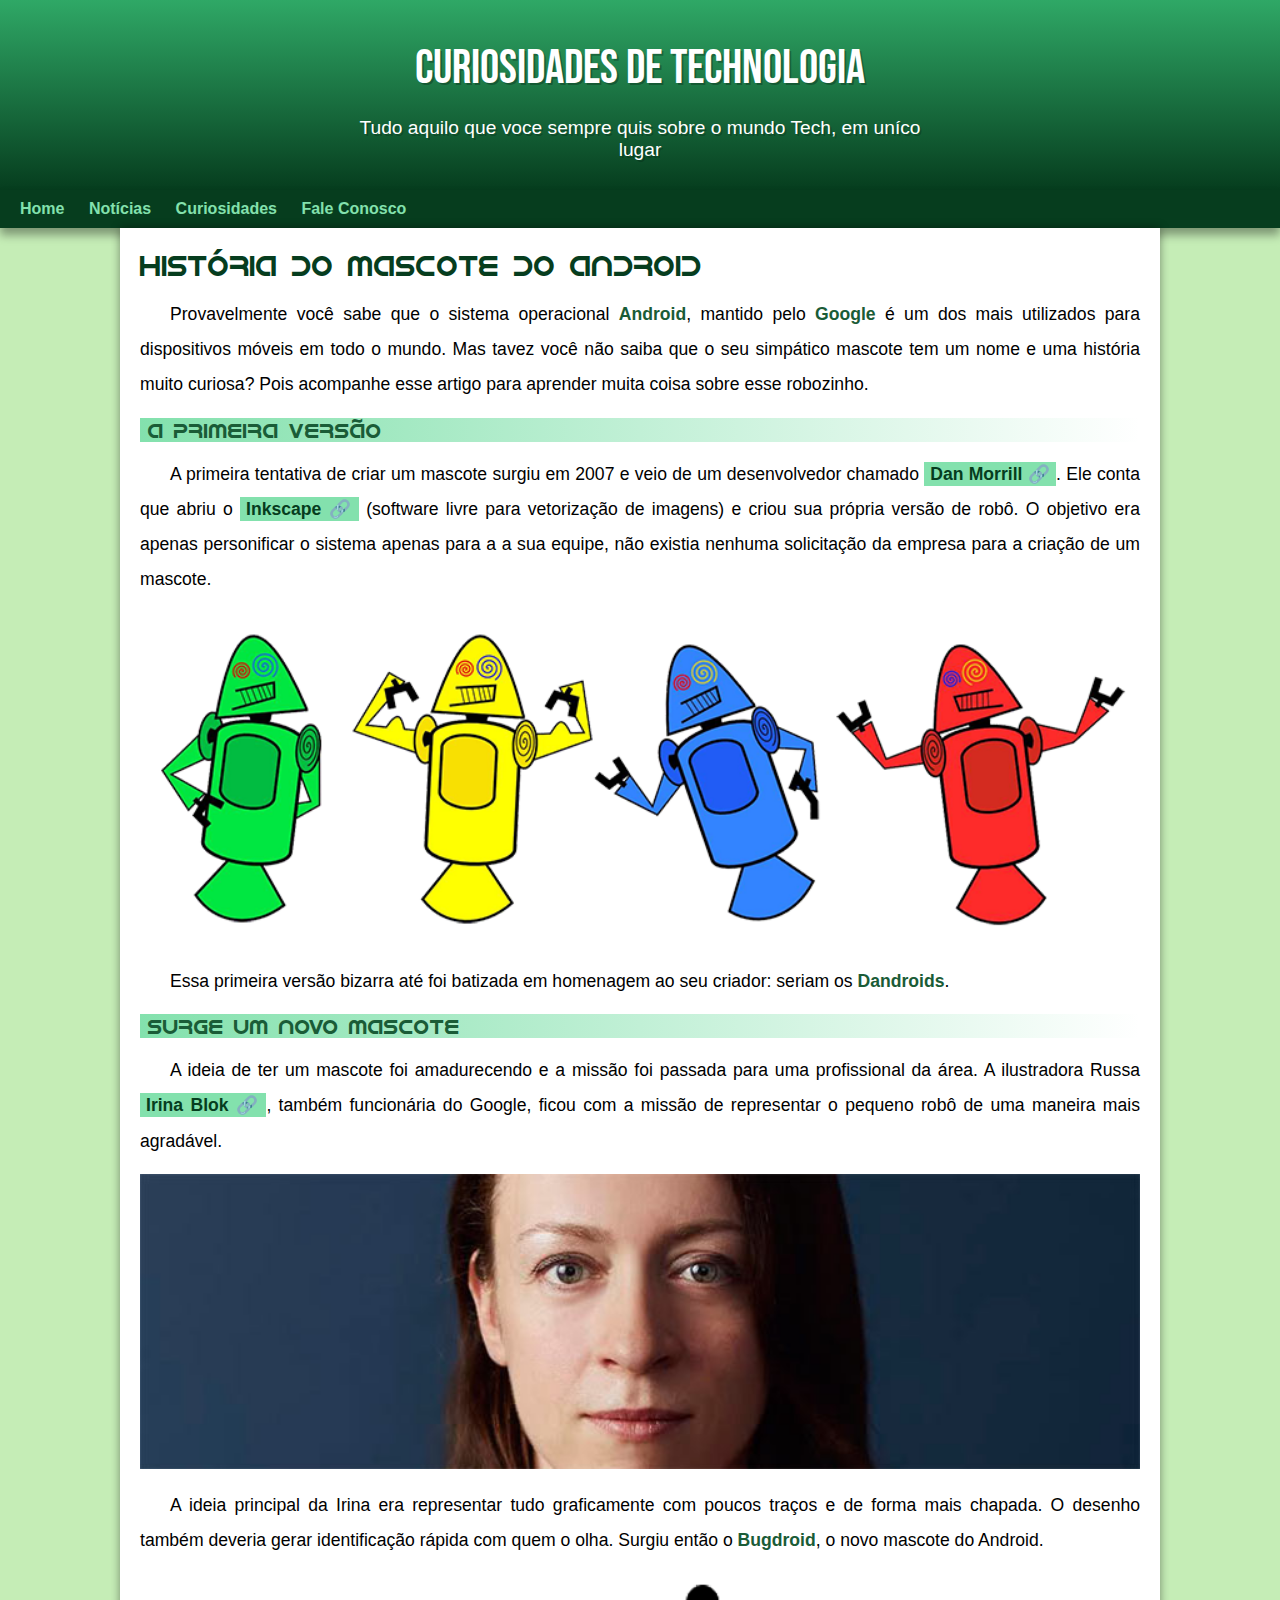
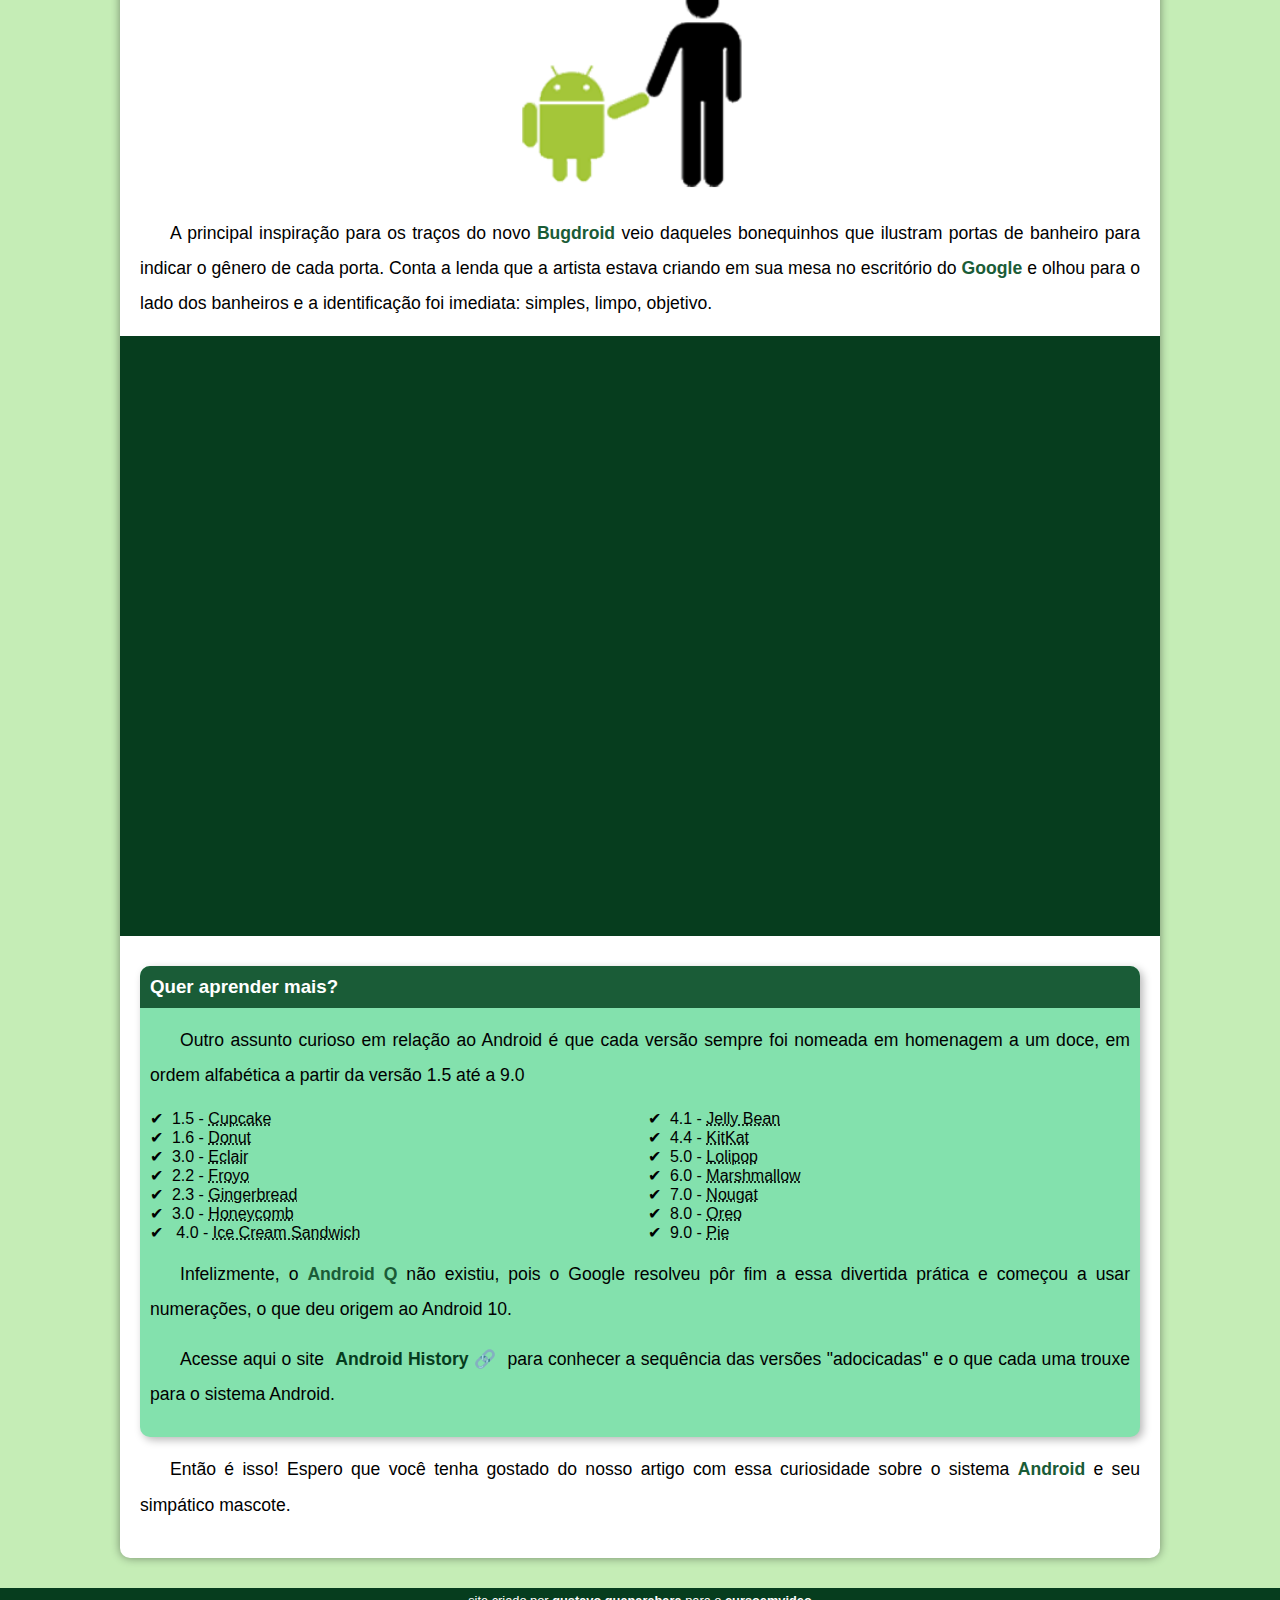
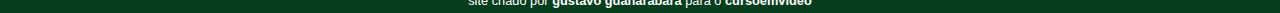
==== index.html @ 9127a4c0 "Mudei o nome do arquivo" ====
<!DOCTYPE html>
<html lang="pt-br">
  <head>
    <meta charset="UTF-8" />
    <meta name="viewport" content="width=device-width, initial-scale=1.0" />
    <title>Como surgiu o mascote do Android</title>
    <link rel="stylesheet" href="style.css" />
    <link
      rel="shortcut icon"
      href="./imagens/imagens/favicon.ico"
      type="image/x-icon"
    />
  </head>
  <body>
    <header>
      <h1>Curiosidades de technologia</h1>
      <p>Tudo aquilo que voce sempre quis sobre o mundo Tech, em uníco lugar</p>
    </header>
    <nav>
      <a href="#">Home</a>
      <a href="#">Notícias</a>
      <a href="#">Curiosidades</a>
      <a href="#">Fale Conosco</a>
    </nav>
    <main>
      <article>
        <h1>História do Mascote do Android</h1>
        <p>
          Provavelmente você sabe que o sistema operacional
          <strong>Android</strong>, mantido pelo <strong>Google</strong> é um
          dos mais utilizados para dispositivos móveis em todo o mundo. Mas
          tavez você não saiba que o seu simpático mascote tem um nome e uma
          história muito curiosa? Pois acompanhe esse artigo para aprender muita
          coisa sobre esse robozinho.
        </p>
        <h2>A primeira versão</h2>
        <p>
          A primeira tentativa de criar um mascote surgiu em 2007 e veio de um
          desenvolvedor chamado
          <a
            href="https://androidcommunity.com/dan-morrill-shows-us-the-android-mascot-that-almost-was-20130103/"
            target="_blank"
            >Dan Morrill 🔗</a
          >. Ele conta que abriu o
          <a href="https://inkscape.org/pt-br/" target="_blank">Inkscape 🔗</a>
          (software livre para vetorização de imagens) e criou sua própria
          versão de robô. O objetivo era apenas personificar o sistema apenas
          para a a sua equipe, não existia nenhuma solicitação da empresa para a
          criação de um mascote.
        </p>
        <picture>
          <source
            media="(max-width: 670px)"
            srcset="./imagens/imagens/dan-droids-pq.png"
          />
          <img
            src="./imagens/imagens/dan-droids.png"
            alt="Primeiro mascote do android"
          />
        </picture>
        <p>
          Essa primeira versão bizarra até foi batizada em homenagem ao seu
          criador: seriam os <strong>Dandroids</strong>.
        </p>
        <h2>Surge um novo mascote</h2>
        <p>
          A ideia de ter um mascote foi amadurecendo e a missão foi passada para
          uma profissional da área. A ilustradora Russa
          <a href="https://www.irinablok.com/" target="_blank">Irina Blok 🔗</a
          >, também funcionária do Google, ficou com a missão de representar o
          pequeno robô de uma maneira mais agradável.
        </p>
        <picture>
          <source
            media="(max-width: 670px)"
            srcset="./imagens/imagens/irina-blok-pq.jpg"
          />
          <img
            src="./imagens/imagens/irina-blok.jpg"
            alt="Criadora do Bugdroid"
          />
        </picture>
        <p>
          A ideia principal da Irina era representar tudo graficamente com
          poucos traços e de forma mais chapada. O desenho também deveria gerar
          identificação rápida com quem o olha. Surgiu então o
          <strong>Bugdroid</strong>, o novo mascote do Android.
        </p>
        <img
          src="./imagens/imagens/bugdroid.png"
          alt="Bugdroid"
          class="pequena"
        />
        <p>
          A principal inspiração para os traços do novo
          <strong>Bugdroid</strong> veio daqueles bonequinhos que ilustram
          portas de banheiro para indicar o gênero de cada porta. Conta a lenda
          que a artista estava criando em sua mesa no escritório do
          <strong>Google</strong> e olhou para o lado dos banheiros e a
          identificação foi imediata: simples, limpo, objetivo.
        </p>

        <div class="video">
          <iframe
            width="560"
            height="315"
            src="https://www.youtube.com/embed/l2UDgpLz20M?si=jNzn6TXwUDtJBkVE"
            title="YouTube video player"
            frameborder="0"
            allow="accelerometer; autoplay; clipboard-write; encrypted-media; gyroscope; picture-in-picture; web-share"
            referrerpolicy="strict-origin-when-cross-origin"
            allowfullscreen
          ></iframe>
        </div>

        <aside>
          <h3>Quer aprender mais?</h3>
          <p>
            Outro assunto curioso em relação ao Android é que cada versão sempre
            foi nomeada em homenagem a um doce, em ordem alfabética a partir da
            versão 1.5 até a 9.0
          </p>
          <ul>
            <li>1.5 - <abbr title="Bolo de copo">Cupcake</abbr></li>
            <li>1.6 - <abbr title="Rosquinha">Donut</abbr></li>
            <li>3.0 - <abbr title="Bomba de chocolate etc">Eclair</abbr></li>
            <li>2.2 - <abbr title="Iogurte congelado">Froyo</abbr></li>
            <li>2.3 - <abbr title="Biscoito de gengibre">Gingerbread</abbr></li>
            <li>3.0 - <abbr title="Favo de mel">Honeycomb</abbr></li>
            <li>
              4.0 - <abbr title="Sanduíche de Sorvete">Ice Cream Sandwich</abbr>
            </li>
            <li>4.1 - <abbr title="Jujuba">Jelly Bean</abbr></li>
            <li>4.4 - <abbr title="KitKat">KitKat</abbr></li>
            <li>5.0 - <abbr title="Pirulito">Lolipop</abbr></li>
            <li>6.0 - <abbr title="Marshmallow">Marshmallow</abbr></li>
            <li>7.0 - <abbr title="Torrone">Nougat</abbr></li>
            <li>8.0 - <abbr title="Oreo">Oreo</abbr></li>
            <li>9.0 - <abbr title="Torta">Pie</abbr></li>
          </ul>
          <p>
            Infelizmente, o <strong>Android Q</strong> não existiu, pois o
            Google resolveu pôr fim a essa divertida prática e começou a usar
            numerações, o que deu origem ao Android 10.
          </p>
          <p>
            Acesse aqui o site
            <a
              href="https://www.android.com/intl/pt-BR_br/history/"
              target="_blank"
              >Android History 🔗</a
            >
            para conhecer a sequência das versões "adocicadas" e o que cada uma
            trouxe para o sistema Android.
          </p>
        </aside>

        <p>
          Então é isso! Espero que você tenha gostado do nosso artigo com essa
          curiosidade sobre o sistema <strong>Android</strong> e seu simpático
          mascote.
        </p>
      </article>
    </main>
    <footer>
      <p>
        site criado por
        <a href="https://github.com/gustavoguanabara" target="_blank"
          >gustavo guanarabara</a
        >
        para o
        <a href="https://www.cursoemvideo.com/" target="_blank">cursoemvideo</a>
      </p>
    </footer>
    <script src="script.js"></script>
  </body>
</html>
---- style.css ----
@charset "UTF-8";

@import url("https://fonts.googleapis.com/css2?family=Bebas+Neue&display=swap");

@font-face {
  font-family: "Android";
  src: url("./imagens/fontes/idroid.otf") format("opentype");
  font-weight: normal;
}
:root {
  --cor0: #c5edb6;
  --cor1: #83e1ad;
  --cor2: #3ddc84;
  --cor3: #2fa866;
  --cor4: #1a5c37;
  --cor5: #063d1e;

  --fonte-android: "Android", cursive;
  --fonte-padrao: Arial, Verdana, Helvetica, sans-serif;
  --fonte-destaque: "Bebas Neue", cursive;
}

* {
  margin: 0px;
  padding: 0px;
}

body {
  background-color: var(--cor0);
  font-family: var(--fonte-padrao);
}

header {
  background-image: linear-gradient(to bottom, var(--cor3), var(--cor5));
  min-height: 150px;
  text-align: center;
  padding-top: 40px;
}

header > h1 {
  color: white;
  font-family: var(--fonte-destaque);
  font-size: 3em;
  margin-bottom: 20px;
  text-shadow: 2px 2px 0px rgba(0, 0, 0, 0.267);
  font-weight: normal;
}

header > p {
  color: white;
  font-family: var(--fonte-padrao);
  font-size: 1.2em;
  max-width: 600px;
  padding-right: 10px;
  padding-left: 10px;
  margin: auto;
  margin-bottom: 30px;
  text-shadow: 2px 2px 0px rgba(0, 0, 0, 0.192);
}

nav {
  background-color: var(--cor5);
  padding: 10px;
  box-shadow: 0px 7px 9px rgba(0, 0, 0, 0.363);
}

nav > a {
  color: var(--cor1);
  padding: 10px;
  border-radius: 5px;
  text-decoration: none;
  font-weight: bold;
  transition-duration: 1s;
}

nav > a:hover {
  background-color: var(--cor3);
  color: var(--cor5);
}

main {
  background-color: white;
  margin: auto;
  margin-bottom: 30px;
  padding: 20px;
  min-width: 300px;
  max-width: 1000px;
  border-bottom-left-radius: 10px;
  border-bottom-right-radius: 10px;
  box-shadow: 0px 0px 10px rgba(0, 0, 0, 0.418);
}

main h1 {
  color: var(--cor5);
  font-family: var(--fonte-android);
  font-weight: normal;
  font-size: 1.8em;
}

main h2 {
  font-family: var(--fonte-android);
  color: var(--cor4);
  font-size: 1.3em;
  font-weight: normal;
  background-image: linear-gradient(to right, var(--cor1), transparent);
  text-indent: 8px;
}

main p {
  margin: 15px 0px;
  text-align: justify;
  text-indent: 30px;
  font-size: 1.1em;
  line-height: 2em;
}

main strong {
  color: var(--cor4);
  font-weight: bolder;
}

main a {
  text-decoration: none;
  font-weight: bold;
  color: var(--cor5);
  background-color: var(--cor1);
  padding: 2px 6px;
}

main a:hover {
  text-decoration: underline;
  color: var(--cor4);
}

main img {
  width: 100%;
}

main img.pequena {
  max-width: 350px;
  display: block;
  margin: auto;
}

div.video {
  background-color: var(--cor5);
  margin: 0px -20px 30px -20px;
  padding: 20px;
  padding-bottom: 58%;
  position: relative;
}

div.video > iframe {
  position: absolute;
  top: 5%;
  left: 5%;
  width: 90%;
  height: 90%;
}

aside {
  background-color: var(--cor1);
  padding: 10px;
  border-radius: 10px;
  box-shadow: 3px 3px 8px rgba(0, 0, 0, 0.281);
}

aside > h3 {
  background-color: var(--cor4);
  color: white;
  padding: 10px;
  margin: -10px -10px 0px -10px;
  border-radius: 10px 10px 0px 0px;
}

aside > ul {
  list-style-type: "\2714\00A0\00A0";
  list-style-position: inside;
  columns: 2;
}

footer {
  color: white;
  background-color: var(--cor5);
  text-align: center;
  font-size: 0.8em;
  padding: 5px;
}

footer a {
  color: white;
  font-weight: bolder;
  text-decoration: none;
}

footer a:hover {
  text-decoration: underline;
  color: var(--cor1);
}
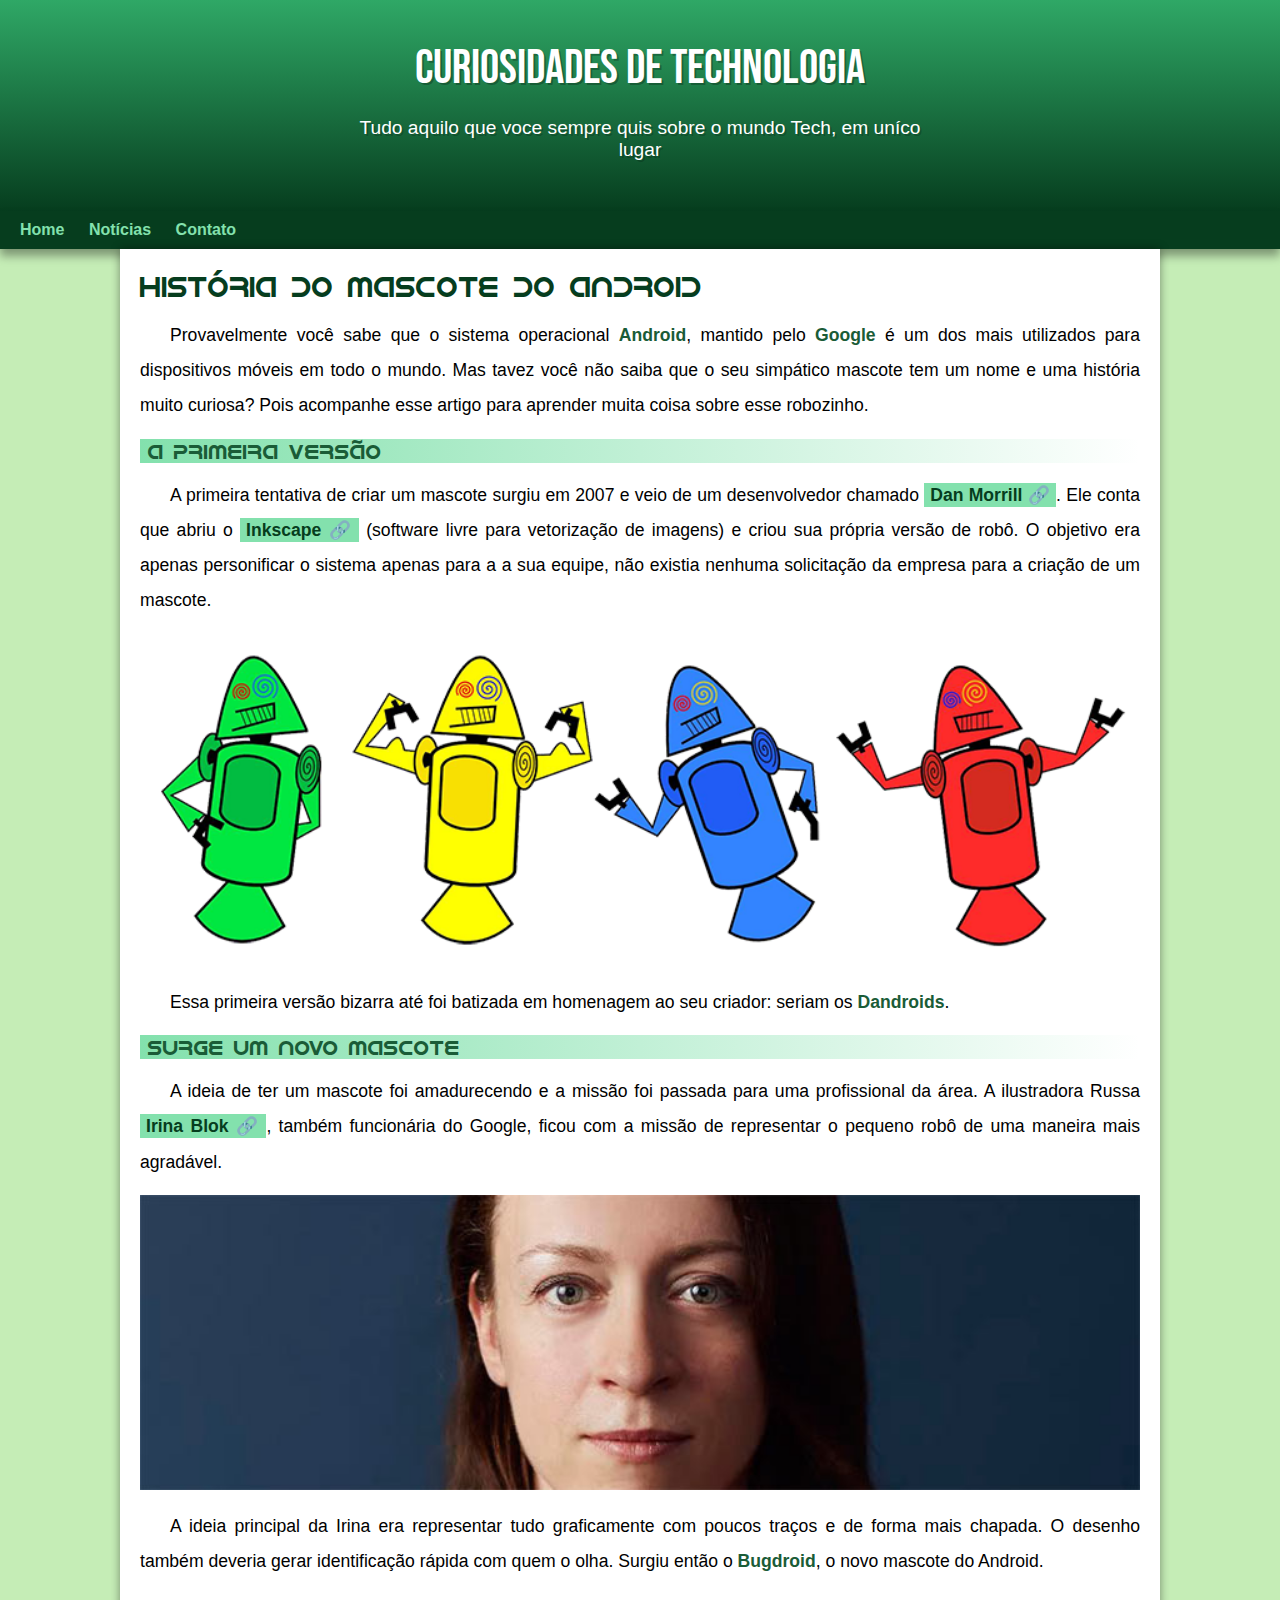
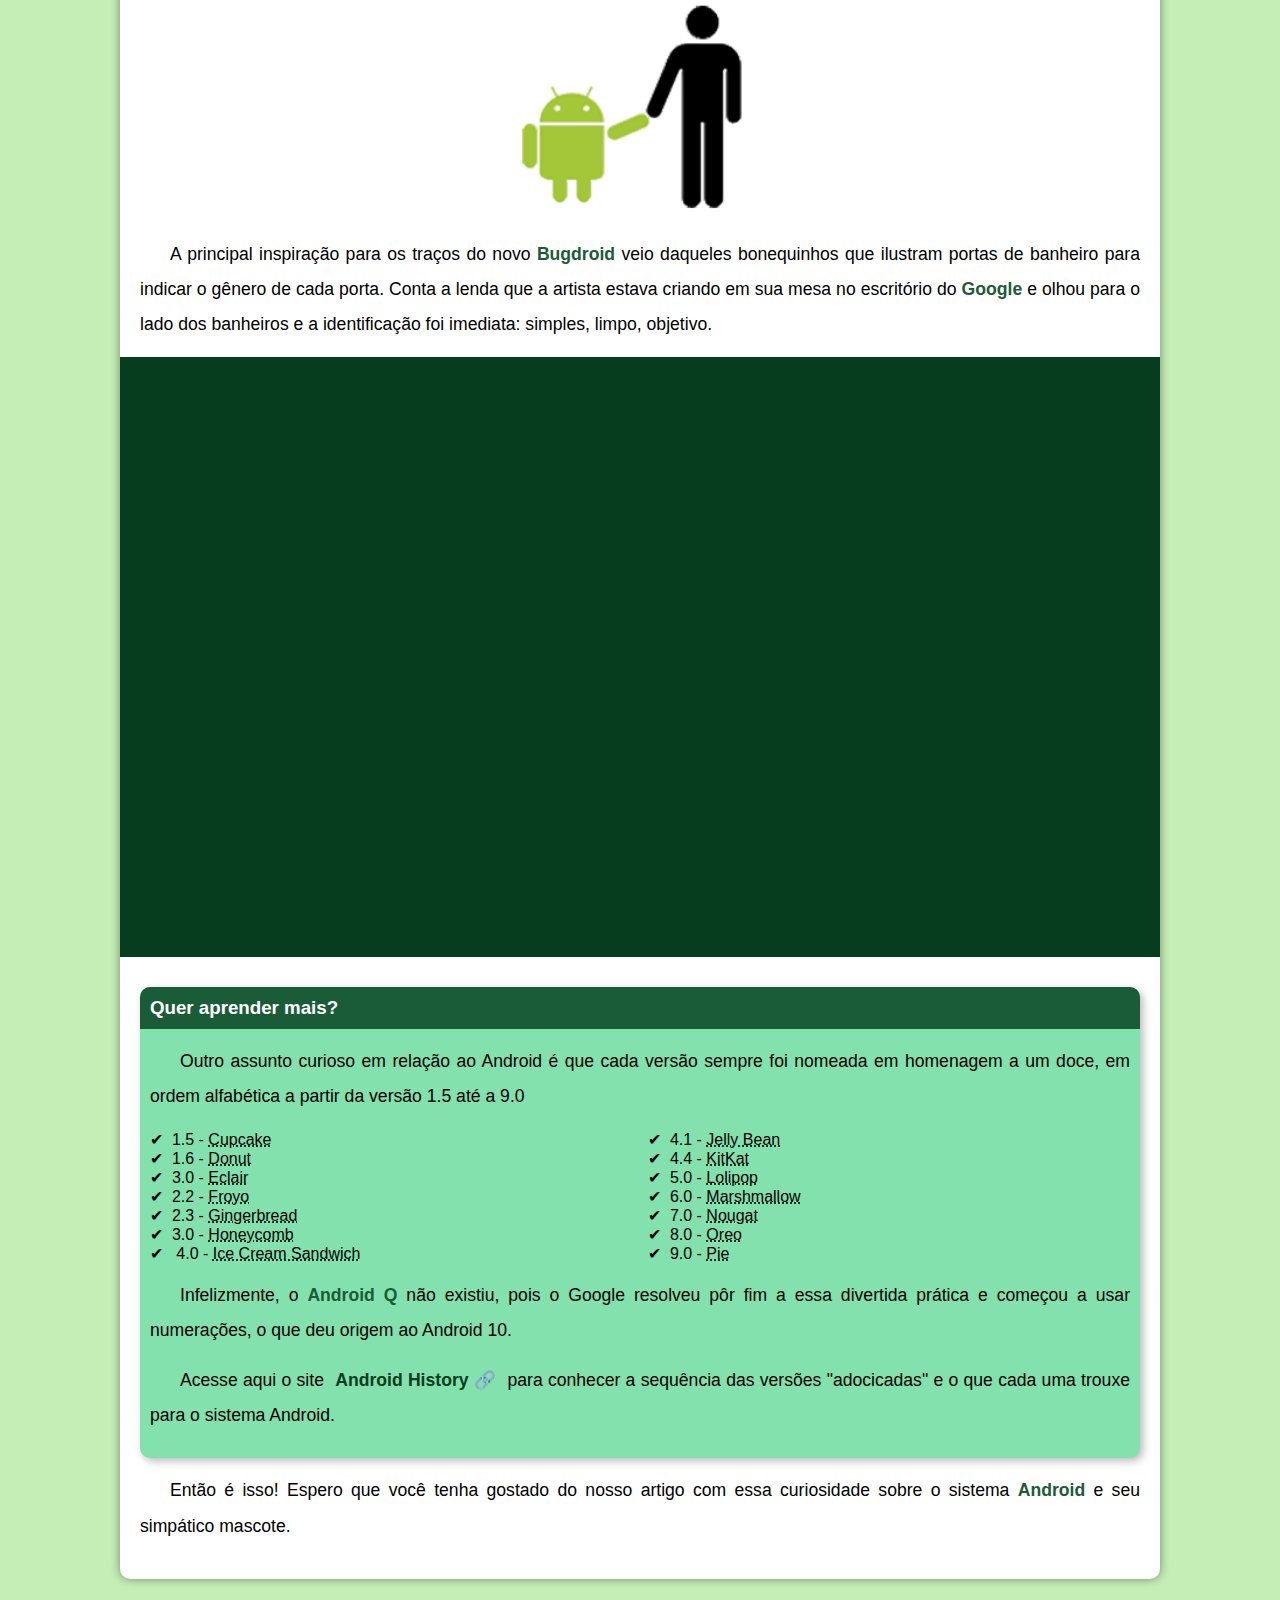
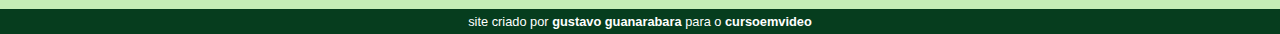
==== commit e26bb541: "Retirado o bug do celular" ====
--- a/index.html
+++ b/index.html
@@ -19,8 +19,7 @@
     <nav>
       <a href="#">Home</a>
       <a href="#">Notícias</a>
-      <a href="#">Curiosidades</a>
-      <a href="#">Fale Conosco</a>
+      <a href="#">Contato</a>
     </nav>
     <main>
       <article>
--- a/style.css
+++ b/style.css
@@ -54,7 +54,7 @@
   padding-right: 10px;
   padding-left: 10px;
   margin: auto;
-  margin-bottom: 30px;
+  padding-bottom: 50px;
   text-shadow: 2px 2px 0px rgba(0, 0, 0, 0.192);
 }
 
